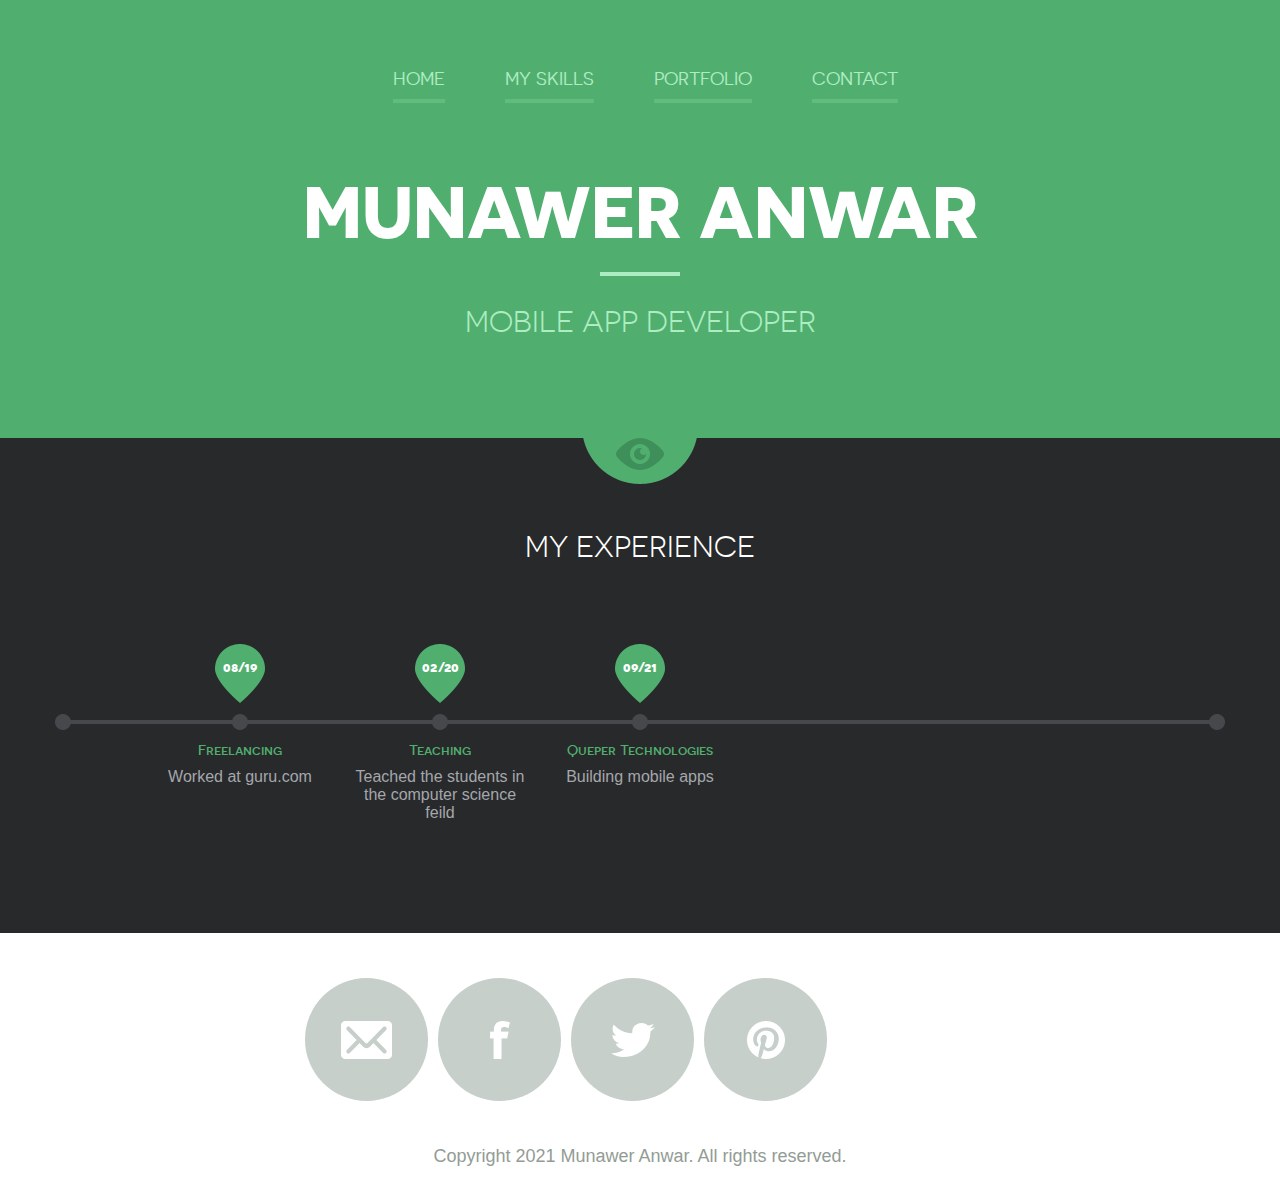
==== index.html @ 9ad7f011 "Add files via upload" ====
<!DOCTYPE html>
<!--[if lte IE 8]> <html class="oldie" lang="en"> <![endif]-->
<!--[if IE 9]> <html class="ie9" lang="en"> <![endif]-->
<!--[if gt IE 9]><!-->
<html lang="en">
  <!--<![endif]-->
  <head>
    <meta charset="utf-8" />
    <meta
      name="viewport"
      content="width=device-width, initial-scale=1, maximum-scale=1, minimum-scale=1, user-scalable=no"
    />
    <meta http-equiv="X-UA-Compatible" content="IE=edge,chrome=1" />
    <meta name="format-detection" content="telephone=no" />
    <title>Munawer Anwar</title>
    <link
      rel="stylesheet"
      href="js/fancybox/jquery.fancybox.css"
      type="text/css"
      media="screen"
    />
    <link rel="stylesheet" href="css/all.css" />
    <link rel="stylesheet" href="css/screen.css" />
    <!--[if lt IE 9]>
      <script src="http://html5shiv.googlecode.com/svn/trunk/html5.js"></script>
    <![endif]-->
  </head>
  <body>
    <div id="wrapper">
      <div class="wrapper-holder">
        <header id="header">
          <a class="menu_trigger" href="#">menu</a>
          <nav id="nav">
            <ul>
              <li><a class="active" href="index.html">Home</a></li>
              <li><a href="myskills.html">My skills</a></li>
              <li><a href="Portfolio.html">Portfolio</a></li>
              <li><a href="Contact.html">Contact</a></li>
            </ul>
          </nav>
          <h1 class="logo">Munawer Anwar</h1>
          <h2 class="slogan">Mobile App Developer</h2>
        </header>
      </div>
      <div class="wrapper-holder grey">
        <section id="main">
          <h2>My Experience</h2>
          <div class="box_timeline_holder">
            <div class="box_timeline">
              <ul>
                <li>
                  <div class="date">
                    <span>08/19</span>
                  </div>
                  <h3>Freelancing</h3>
                  <p>Worked at guru.com</p>
                </li>
                <li>
                  <div class="date">
                    <span>02/20</span>
                  </div>
                  <h3>Teaching</h3>
                  <p>Teached the students in the computer science feild</p>
                </li>
                <li>
                  <div class="date">
                    <span>09/21</span>
                  </div>
                  <h3>Queper Technologies</h3>
                  <p>Building mobile apps</p>
                </li>
              </ul>
            </div>
          </div>
        </section>
      </div>
      <footer id="footer">
        <div class="footer-content">
          <ul class="social">
            <li class="email">
              <a href="mailto:munaweranwar2@gmail.com">Email</a>
            </li>
            <li class="facebook">
              <a href="https://www.facebook.com/Mr.Munawer">Facebook</a>
            </li>
            <li class="twitter">
              <a href="https://www.twitter.com/MunawerAnwar">Twitter</a>
            </li>
            <li class="pinterest">
              <a href="https://www.linkedin.com/in/munaweranwar">LinkedIn</a>
            </li>
          </ul>
          <p class="copy">Copyright 2021 Munawer Anwar. All rights reserved.</p>
        </div>
      </footer>
    </div>
    <script src="http://code.jquery.com/jquery-1.11.1.min.js"></script>
    <script src="js/isotope.pkgd.min.js"></script>
    <script src="js/cells-by-row.js"></script>
    <script
      type="text/javascript"
      src="js/fancybox/jquery.fancybox.pack.js"
    ></script>
    <script type="text/javascript" src="js/main.js"></script>
  </body>
</html>
---- css/all.css ----
@font-face {
  font-family: "novecentosanswide";
  src: url("../fonts/novecentosanswide-normal-webfont.eot");
  src: url("../fonts/novecentosanswide-normal-webfont.eot?#iefix")
      format("embedded-opentype"),
    url("../fonts/novecentosanswide-normal-webfont.woff") format("woff"),
    url("../fonts/novecentosanswide-normal-webfont.ttf") format("truetype"),
    url("../fonts/novecentosanswide-normal-webfont.svg#novecento_sans_widenormal")
      format("svg");
  font-weight: normal;
  font-style: normal;
}
@font-face {
  font-family: "novecentosanswide";
  src: url("../fonts/novecentosanswide-bold-webfont.eot");
  src: url("../fonts/novecentosanswide-bold-webfont.eot?#iefix")
      format("embedded-opentype"),
    url("../fonts/novecentosanswide-bold-webfont.woff") format("woff"),
    url("../fonts/novecentosanswide-bold-webfont.ttf") format("truetype"),
    url("../fonts/novecentosanswide-bold-webfont.svg#novecentosanswidebold")
      format("svg");
  font-weight: bold;
  font-style: normal;
}
@font-face {
  font-family: "novecento_sans_widebook";
  src: url("../fonts/novecentosanswide-book-webfont.eot");
  src: url("../fonts/novecentosanswide-book-webfont.eot?#iefix")
      format("embedded-opentype"),
    url("../fonts/novecentosanswide-book-webfont.woff") format("woff"),
    url("../fonts/novecentosanswide-book-webfont.ttf") format("truetype"),
    url("../fonts/novecentosanswide-book-webfont.svg#novecento_sans_widebook")
      format("svg");
  font-weight: normal;
  font-style: normal;
}
@font-face {
  font-family: "novecento_sans_widemedium";
  src: url("../fonts/novecentosanswide-medium-webfont.eot");
  src: url("../fonts/novecentosanswide-medium-webfont.eot?#iefix")
      format("embedded-opentype"),
    url("../fonts/novecentosanswide-medium-webfont.woff") format("woff"),
    url("../fonts/novecentosanswide-medium-webfont.ttf") format("truetype"),
    url("../fonts/novecentosanswide-medium-webfont.svg#novecento_sans_widemedium")
      format("svg");
  font-weight: normal;
  font-style: normal;
}
html,
body,
div,
span,
applet,
object,
iframe,
h1,
h2,
h3,
h4,
h5,
h6,
p,
blockquote,
pre,
a,
abbr,
acronym,
address,
big,
cite,
code,
del,
dfn,
em,
img,
ins,
kbd,
q,
s,
samp,
small,
strike,
sub,
sup,
tt,
var,
b,
u,
i,
center,
dl,
dt,
dd,
ol,
ul,
li,
fieldset,
form,
label,
legend,
table,
caption,
tbody,
tfoot,
thead,
tr,
th,
td,
article,
aside,
canvas,
details,
figcaption,
figure,
footer,
header,
hgroup,
menu,
nav,
section,
summary,
time,
mark,
audio,
video {
  margin: 0;
  padding: 0;
  border: 0;
  font-size: 100%;
  font: inherit;
  vertical-align: baseline;
}

article,
aside,
details,
figcaption,
figure,
footer,
header,
hgroup,
menu,
nav,
section {
  display: block;
}

img {
  vertical-align: middle;
}

ol,
ul {
  list-style: none;
}

blockquote,
q {
  quotes: none;
}

blockquote:before,
blockquote:after,
q:before,
q:after {
  content: "";
  content: none;
}

table {
  border-collapse: collapse;
  border-spacing: 0;
}

a[href],
label[for],
select,
input[type="checkbox"],
input[type="radio"] {
  cursor: pointer;
}

button,
input[type="button"],
input[type="image"],
input[type="reset"],
input[type="submit"] {
  padding: 0;
  overflow: visible;
  cursor: pointer;
}
input[type="text"],
input[type="email"],
input[type="reset"],
input[type="button"],
input[type="submit"],
button {
  -webkit-appearance: none;
  -webkit-border-radius: 0;
}
input[type="url"],
input[type="password"],
input[type="text"],
input[type="email"],
input[type="reset"],
input[type="button"],
input[type="submit"],
button,
textarea {
  -webkit-appearance: none;
  -webkit-border-radius: 0;
  box-sizing: border-box;
  -webkit-box-sizing: border-box;
  -moz-box-sizing: border-box;
}

button::-moz-focus-inner,
input[type="button"]::-moz-focus-inner,
input[type="image"]::-moz-focus-inner,
input[type="reset"]::-moz-focus-inner,
input[type="submit"]::-moz-focus-inner {
  border: 0;
}

body,
html {
  height: 100%;
}
body {
  margin: 0;
  color: #a4a7ac;
  font: 18px Arial, Helvetica, sans-serif;
  -webkit-text-size-adjust: none;
}
img {
  border-style: none;
  vertical-align: top;
}
a {
  text-decoration: none;
  color: #6e6e6e;
}
a:hover {
  text-decoration: underline;
}
#wrapper {
  width: 100%;
  height: 100%;
  display: table;
}
.wrapper-holder {
  width: 100%;
  display: table-row;
  background: #50af6f;
}
.wrapper-holder.grey {
  background: #28292b;
}
#header {
  max-width: 1170px;
  margin: 0 auto;
  padding: 69px 0 50px;
  position: relative;
}
.menu_trigger {
  width: 31px;
  height: 31px;
  right: 0;
  background: url(../images/btn_mobile_menu.png) no-repeat;
  text-indent: -9999em;
  display: none;
  top: 5px;
  position: absolute;
}
.logo {
  text-align: center;
  font-family: "novecentosanswide";
  font-weight: bold;
  color: #fff;
  font-size: 72px;
  line-height: 74px;
  display: block;
  text-transform: uppercase;
  margin: 85px 0 23px;
}
#nav {
  position: relative;
  display: table;
  margin: 0 auto 22px;
  padding: 0 0 0 10px;
}
#nav ul {
  text-align: center;
}
#nav ul li {
  float: left;
  padding: 0 0 0 60px;
}
#nav ul li:first-child {
  padding: 0;
}
#nav ul a {
  color: #aeecc2;
  font-size: 18px;
  line-height: 20px;
  text-transform: uppercase;
  padding: 0 0 10px;
  border-bottom: 4px solid #62bb7f;
  font-family: "novecentosanswide";
  font-weight: normal;
}
#nav ul a:hover,
#nav ul a.active {
  color: #fff;
  border-bottom: 4px solid #fff;
  text-decoration: none;
  -webkit-transition: all 0.5s ease-in-out;
  -moz-transition: all 0.5s ease-in-out;
  -o-transition: all 0.5s ease-in-out;
  transition: all 0.5s ease-in-out;
}
h2.slogan {
  display: block;
  text-align: center;
  text-transform: uppercase;
  font-family: "novecento_sans_widebook";
  font-size: 30px;
  line-height: 32px;
  color: #aeecc2;
  padding: 34px 0 50px 0;
  background: url(../images/slogan_bg.gif) no-repeat 50% 0;
}
/*main
 */
#main {
  max-width: 1170px;
  margin: 0 auto;
  padding: 93px 0 76px;
  position: relative;
  background: url(../images/icon_header.png) no-repeat 50% 0;
}
#main h2 {
  display: block;
  text-align: center;
  text-transform: uppercase;
  font-family: "novecento_sans_widebook";
  font-size: 30px;
  line-height: 32px;
  color: #fff;
  margin: 0 0 81px;
}
.box_timeline_holder {
  background: url(../images/bg_timeline_l.png) no-repeat 0 70px;
  position: relative;
  padding: 0 0 0 100px;
  overflow: hidden;
}
.box_timeline {
  background: url(../images/bg_timeline_r.png) no-repeat 100% 70px;
  position: relative;
  padding: 0 100px 0 0;
  overflow: hidden;
}
.box_timeline ul {
  position: relative;
  background: url(../images/bg_ul.gif) repeat-x 0 76px;
  overflow: hidden;
}
.box_timeline ul li {
  float: left;
  width: 170px;
  margin: 0 0 0 30px;
  background: url(../images/bg_ul.gif) repeat-x 0 76px;
}
.box_timeline ul li:first-child {
  margin: 0;
}
.box_timeline ul li .date {
  background: url(../images/bg_timeline_c.png) no-repeat 50% 0;
  height: 86px;
  width: 170px;
  margin: 0 auto 12px;
  overflow: hidden;
}
.box_timeline ul li .date span {
  font-family: "novecentosanswide";
  font-weight: bold;
  color: #fff;
  font-size: 14px;
  line-height: 16px;
  display: block;
  text-align: center;
  padding: 15px 0 0 0;
}
.box_timeline h3 {
  font-family: "novecento_sans_widemedium";
  color: #50af6f;
  font-size: 14px;
  line-height: 16px;
  display: block;
  text-align: center;
  margin: 0 0 10px;
}
.box_timeline p {
  font-family: Arial, Helvetica, sans-serif;
  color: #a4a7ac;
  font-size: 16px;
  line-height: 18px;
  display: block;
  text-align: center;
  margin: 0 0 10px;
}
/*skills*/
#main .skills_holder h2 {
  text-align: left;
  margin: 0 0 40px;
}
.skills_holder {
  width: 100%;
  overflow: hidden;
  margin: 0 0 40px;
}
.skills_holder .column {
  width: 470px;
  float: left;
  margin: 0 10px 0 0;
}
.skills_holder .column.column-add {
  float: right;
  margin: 0;
}
.progress {
  overflow: hidden;
  width: 100%;
  margin: 20px 0 3px 0;
}
.progress li {
  overflow: hidden;
  height: 43px;
  line-height: 43px;
  background: #46484c;
  border-radius: 5px;
  behavior: url(css/PIE.htc);
  margin: 0 0 27px;
}
.progress li span {
  background: #50af6f;
  color: #fff;
  text-transform: uppercase;
  display: block;
  font-family: "novecentosanswide";
  font-weight: normal;
  font-size: 18px;
  padding: 0 0 0 20px;
}
.progress li span.photoshop {
  width: 100%;
}
.progress li span.illustrator {
  width: 70%;
}
.progress li span.indesign {
  width: 40%;
}
.progress li span.flash {
  width: 80%;
}
.progress li span.html {
  width: 75%;
}
.progress li span.wordpress {
  width: 85%;
}
.progress li span.jquery {
  width: 70%;
}
.progress li span.seo {
  width: 40%;
}
.plagin_list {
  width: 100%;
  overflow: hidden;
  margin: 0 0 65px;
}
.plagin_list li {
  float: left;
  margin: 0 0 0 25px;
  border-radius: 50%;
  behavior: url(css/PIE.htc);
  text-indent: -9999px;
  background: #28292b;
  width: 121px;
  height: 121px;
  position: relative;
  display: inline-block;
  border: 1px solid #46484c;
}
.plagin_list li:first-child {
  margin: 0;
}
.plagin_list li a {
  display: block;
  vertical-align: middle;
  height: 100%;
  position: relative;
}
.plagin_list li.li_1 a {
  background: url(../images/icon_ps.png) no-repeat 50% 50%;
}
.plagin_list li.li_2 a {
  background: url(../images/icon_ai.png) no-repeat 50% 50%;
}
.plagin_list li.li_3 a {
  background: url(../images/icon_ld.png) no-repeat 50% 50%;
}
.plagin_list li.li_4 a {
  background: url(../images/icon_fl.png) no-repeat 50% 50%;
}
.plagin_list li.li_5 a {
  background: url(../images/icon_html.png) no-repeat 50% 50%;
}
.plagin_list li.li_6 a {
  background: url(../images/icon_wp.png) no-repeat 50% 50%;
}
.plagin_list li.li_7 a {
  background: url(../images/icon_jq.png) no-repeat 50% 50%;
}
.plagin_list li.li_8 a {
  background: url(../images/icon_seo.png) no-repeat 50% 50%;
}
.wrapper-holder.grey p {
  padding: 0 0 25px;
}
.plagin_list.none {
  display: none;
}

/*portfolio*/
.sub_nav {
  position: relative;
  display: table;
  margin: 0 auto 79px;
  padding: 0 0 0 10px;
  text-align: center;
}
.sub_nav li {
  padding: 0 0 0 45px;
  display: inline-block;
}
/* .sub_nav li:first-child{padding: 0;} */
.sub_nav a {
  color: #a4a7ac;
  font-size: 14px;
  line-height: 16px;
  text-transform: uppercase;
  padding: 0 0 10px;
  border-bottom: 4px solid #3b3c3e;
  font-family: "novecentosanswide";
  font-weight: normal;
}
.sub_nav a:hover,
.sub_nav a.active {
  color: #50af6f;
  border-bottom: 4px solid #50af6f;
  text-decoration: none;
  -webkit-transition: all 0.5s ease-in-out;
  -moz-transition: all 0.5s ease-in-out;
  -o-transition: all 0.5s ease-in-out;
  transition: all 0.5s ease-in-out;
}
/* begin add */
.sub_nav li {
  color: #a4a7ac;
  font-size: 14px;
  line-height: 16px;
  text-transform: uppercase;
  margin: 0 22px;
  padding: 0 0 10px;
  border-bottom: 4px solid #3b3c3e;
  font-family: "novecentosanswide";
  font-weight: normal;
}
.sub_nav li:hover,
.sub_nav .active {
  color: #50af6f;
  border-bottom: 4px solid #50af6f;
  text-decoration: none;
  cursor: pointer;
  -webkit-transition: all 0.5s ease-in-out;
  -moz-transition: all 0.5s ease-in-out;
  -o-transition: all 0.5s ease-in-out;
  transition: all 0.5s ease-in-out;
}
/* end add */
.item-list {
  overflow: hidden;
  text-align: center;
  margin: 0 0 0 -24px;
}
.item-list li {
  display: inline-block;
  margin: 0 0 25px 24px;
  vertical-align: top;
  font-size: 0;
}
.item {
  text-align: center;
  width: 270px;
  margin: 0 auto;
}
.item .image {
  position: relative;
}
.item .image img {
  max-width: 500px;
  height: 250px;
}
.item .hover {
  display: none;
  height: 100%;
  left: 0;
  position: absolute;
  top: 0;
  width: 100%;
  background: #6abb84;
  opacity: 0.9;
  border-radius: 50%;
  behavior: url(css/PIE.htc);
}
.item .hover.active {
  display: block;
}
.item .item-content {
  position: relative;
  display: table-cell;
  vertical-align: middle;
  height: 270px;
  z-index: 400;
  padding: 0 30px;
}
.item a {
  text-decoration: none;
}
.item .item-content h4 {
  display: block;
  background: url(../images/bg_white_border.gif) no-repeat 50% 100%;
  color: #fff;
  text-transform: uppercase;
  font-family: "novecentosanswide";
  font-weight: bold;
  font-size: 14px;
  line-height: 16px;
  padding: 0 0 20px;
  text-align: center;
  margin: 0 0 15px;
}
.item .item-content p {
  color: #fff;
  text-align: center;
  display: block;
  font-size: 15px;
  line-height: 17px;
}
/*contact*/
.clear {
  clear: both;
}
.images_holder {
  float: left;
  margin: 5px 130px 0 0;
  width: 370px;
}
.images_holder img {
  width: 100%;
  height: auto;
  display: inline;
}
.box_contact {
  overflow: hidden;
  margin: 54px 0 0 0;
}
.box_contact span {
  color: #fff;
  font-family: "novecento_sans_widebook";
  font-size: 30px;
  line-height: 32px;
  text-transform: uppercase;
  display: block;
  margin: 0 0 55px;
  padding: 5px 0 18px 80px;
}
.box_contact span.email {
  background: url(../images/icon_email2.png) no-repeat;
}
.box_contact span.phone {
  background: url(../images/icon_phone.png) no-repeat;
}
.box_contact span.skype {
  background: url(../images/icon_skype.png) no-repeat;
}
/*footer
 */
#footer {
  width: 100%;
  overflow: hidden;
  display: table-footer-group;
  background: #fff;
}
.footer-content {
  max-width: 1170px;
  margin: 0 auto;
  padding: 45px 0 20px;
  color: #a5a5a5;
}
.footer-content .social {
  overflow: hidden;
  margin: 0 auto 45px;
  width: 670px;
}
.footer-content .social li {
  float: left;
  margin: 0 0 0 10px;
  border-radius: 50%;
  behavior: url(css/PIE.htc);
  text-indent: -9999px;
  background: #c6cfc9;
  width: 123px;
  height: 123px;
  position: relative;
  display: table;
}
.footer-content .social li:first-child {
  margin: 0;
}
.footer-content .social li:hover {
  background: #50af6f;
  -webkit-transition: all 0.5s ease-in-out;
  -moz-transition: all 0.5s ease-in-out;
  -o-transition: all 0.5s ease-in-out;
  transition: all 0.5s ease-in-out;
}
.footer-content .social li a {
  display: table-cell;
  position: relative;
}
.footer-content .social li.email a {
  background: url(../images/icon_email.png) no-repeat 50% 50%;
}
.footer-content .social li.facebook a {
  background: url(../images/icon_fb.png) no-repeat 50% 50%;
}
.footer-content .social li.google a {
  background: url(../images/icon_gl.png) no-repeat 50% 50%;
}
.footer-content .social li.twitter a {
  background: url(../images/icon_tw.png) no-repeat 50% 50%;
}
.footer-content .social li.pinterest a {
  background: url(../images/icon_pn.png) no-repeat 50% 50%;
}
.footer-content p {
  font: 18px/20px Arial, Helvetica, sans-serif;
  display: block;
  text-align: center;
  color: #929c95;
}
/* begin add	 */
.popup_portfolio {
  max-width: 1132px;
}
.popup_portfolio h3 {
  padding-top: 26px;
  font-family: "novecentosanswide";
  font-weight: bold;
  color: #63666a;
  font-size: 18px;
  line-height: 18px;
  text-transform: uppercase;
}
.popup_portfolio time {
  font-family: "novecentosanswide";
  color: #abacaf;
  font-size: 12px;
  line-height: 12px;
  text-transform: uppercase;
}
.popup_portfolio p {
  padding: 17px 0 8px;
  color: #808286;
  font-size: 16px;
  line-height: 30px;
}
.popup_portfolio img {
  width: 100%;
  height: auto;
  border-radius: 8px;
}
.fancybox-close {
  width: 46px;
  height: 46px;
  top: -23px;
  right: -20px;
  background-image: url(../images/ico_btn-close.png);
}
.fancybox-opened .fancybox-skin {
  padding: 20px !important;
  border-radius: 10px;
}
.fancybox-nav {
  display: none;
}
/* end add	 */

@media (-webkit-min-device-pixel-ratio: 2),
  (min--moz-device-pixel-ratio: 2),
  (-o-min-device-pixel-ratio: 2/1),
  (min-device-pixel-ratio: 2),
  (min-resolution: 192dpi),
  (min-resolution: 2dppx) {
  #main {
    background-image: url(../images/icon_header@x2.png);
    background-size: 114px 46px;
  }
  .menu_trigger {
    background-image: url(../images/btn_mobile_menu@x2.png);
    background-size: 31px 30px;
  }
  .slogan {
    background-image: url(../images/slogan_bg@x2.gif);
    background-size: 80px 4px;
  }
  .box_timeline_holder {
    background-image: url(../images/bg_timeline_l@x2.png);
    background-size: 100px 16px;
  }
  .box_timeline {
    background-image: url(../images/bg_timeline_r@x2.png);
    background-size: 100px 16px;
  }
  .box_timeline ul li .date {
    background-image: url(../images/bg_timeline_c@x2.png);
    background-size: 50px 86px;
  }
  .footer-content .social li.email a {
    background-image: url(../images/icon_email@x2.png);
    background-size: 51px 38px;
  }
  .footer-content .social li.facebook a {
    background-image: url(../images/icon_fb@x2.png);
    background-size: 20px 38px;
  }
  .footer-content .social li.google a {
    background-image: url(../images/icon_gl@x2.png);
    background-size: 42px 38px;
  }
  .footer-content .social li.twitter a {
    background-image: url(../images/icon_tw@x2.png);
    background-size: 44px 34px;
  }
  .footer-content .social li.pinterest a {
    background-image: url(../images/icon_pn@x2.png);
    background-size: 38px 38px;
  }
  .plagin_list li.li_1 a {
    background-image: url(../images/icon_ps@x2.png);
    background-size: 49px 42px;
  }
  .plagin_list li.li_2 a {
    background-image: url(../images/icon_ai@x2.png);
    background-size: 45px 42px;
  }
  .plagin_list li.li_3 a {
    background-image: url(../images/icon_ld@x2.png);
    background-size: 40px 43px;
  }
  .plagin_list li.li_4 a {
    background-image: url(../images/icon_fl@x2.png);
    background-size: 34px 42px;
  }
  .plagin_list li.li_5 a {
    background-image: url(../images/icon_html@x2.png);
    background-size: 39px 55px;
  }
  .plagin_list li.li_6 a {
    background-image: url(../images/icon_wp@x2.png);
    background-size: 55px 55px;
  }
  .plagin_list li.li_7 a {
    background-image: url(../images/icon_jq@x2.png);
    background-size: 87px 20px;
  }
  .plagin_list li.li_8 a {
    background-image: url(../images/icon_seo@x2.png);
    background-size: 60px 24px;
  }
  .box_contact span.email {
    background-image: url(../images/icon_email2@x2.png);
    background-size: 54px 41px;
  }
  .box_contact span.phone {
    background-image: url(../images/icon_phone@x2.png);
    background-size: 54px 54px;
  }
  .box_contact span.skype {
    background-image: url(../images/icon_skype@x2.png);
    background-size: 54px 51px;
  }
  /* begin add	 */
  .fancybox-close {
    background-image: url(../images/ico_btn-close@x2.png);
    background-size: 46px 46px;
  }
  /* end add	 */
}
---- css/screen.css ----
@media only screen and (max-width : 1210px) {
}
@media only screen and (max-width : 1190px) {
	#main {margin:0 20px;}
	.box_timeline_holder{padding: 0 0 0 60px;}
	.box_timeline{padding: 0 60px 0 0;}
	.box_timeline ul li{margin: 0 0 0 25px;}
	.skills_holder .column{width: 450px;}
	.plagin_list li{margin: 0 0 0 2%;display: inline-block;float: none;width: 10%;height: 110px;}
	.item-list{margin: 0;}
/* 	.item-list li{ width: 30%; margin-left: 0;text-align: center;} */

	#container.item-list{width: 900px; margin: 0 auto;}
}
@media only screen and (max-width : 1130px) {
	.box_timeline_holder{padding: 0 0 0 40px;}
	.box_timeline{padding: 0 40px 0 0;}
	.box_timeline ul li{margin: 0 0 0 15px;}
	.images_holder{margin: 5px 80px 0 0;}
	.box_contact span{font-size: 25px;}
}
@media only screen and (max-width : 1100px) {
	.plagin_list li{ }
}
@media only screen and (max-width : 1050px) {
	.box_timeline_holder{padding: 0 0 0 20px;}
	.box_timeline{padding: 0 20px 0 0;}
	.box_timeline ul li{margin: 0 0 0 5px;}
	.plagin_list li{ height: 90px;}
/* 	.item-list li{ width: 49%;} */
}
@media only screen and (max-width : 980px) {

	#nav {float:none; width: 100%;}
	#nav ul {
		text-align:center;
		margin:0;
	}
	#nav ul li {
		display:inline-block;
		padding: 0 15px;
		float:none;
	}
	.logo {
		margin: 0 auto 20px;
		font-size: 62px;
		line-height: 70px;
	}
	#header {
		padding: 20px 10px;
	}
	.box_timeline_holder{padding: 0 0 0 10px;}
	.box_timeline{padding: 0 10px 0 0;}
	.box_timeline ul li{margin: 0;width: 20%;}
	.skills_holder .column{
		width: 100%;
		float: none;
		display: block;
	}
	.skills_holder .column.column-add {padding: 0 !important;}
	.plagin_list.none{display: block;width: 540px;margin: 0 auto 30px;}
	.plagin_list{display: none;}
	.plagin_list.none li{height: 121px;width: 121px;}
	.box_contact span{font-size: 23px;margin: 0 0 40px;}
	.images_holder{margin: 5px 30px 0 0;width: 300px;}
	.box_contact{margin: 40px 0 0 0;}
	#main .skills_holder h2{margin: 0 0 25px;}
	h2.slogan{
		padding-bottom: 14px;
	}
	#container.item-list{width: 600px;}
	.sub_nav li{padding:10px 0;}
}
@media only screen and (max-width : 840px) {
	.box_timeline ul li{margin: 0;width: 100%;float: none;}
	#main h2{margin: 0 0 30px;}
	.images_holder {
		margin: 5px auto 20px;
		width: 300px;
		float: none;
	}
	.box_contact {
		margin: 40px auto 0;
		width: 460px;
	}
	.box_timeline_holder,.box_timeline{background: none;}
}
@media only screen and (max-width : 768px) {
	.footer-content {padding: 45px 10px 20px;}
	.menu_trigger {
		display: block;
		top: 28px;
	}
	#nav {display: none;padding: 0;margin: 0 0 25px;top: 20px;}
	#nav ul li {
		display:block;
		padding: 0;	
	}
	#nav ul a {
		display:block;
		padding: 8px;
	}
	#nav ul a:hover {
		color: #fff;
		text-decoration:none;
	}
	.footer-content .social{margin: 0 auto 30px;}
	.footer-content .social li{margin: 0 0 0 4px; width: 50px; height: 50px;}
	.footer-content .social li.email a{	background-size: 20px auto;	}
	.footer-content .social li.facebook a{	background-size: 15px auto;	}
	.footer-content .social li.google a{	background-size: 20px auto;	}
	.footer-content .social li.twitter a{	background-size: 20px auto;	}
	.footer-content .social li.pinterest a{	background-size: 20px auto;	}
	.footer-content .social{width: 269px;}
	.logo {font-size: 56px;line-height: 68px;}
	#wrapper.inner .menu_trigger,#wrapper.portfolio .menu_trigger{top: 6px;}
}
@media only screen and (max-width : 680px) {
	#container.item-list{width: 300px;}
	.item-list li{margin-left:0;}
}
@media only screen and (max-width : 640px) {
	.menu_trigger {
		top: 25px;
	}
	.plagin_list.none{width: 480px;}
	.plagin_list.none li{width: 20%;margin: 0 0 0 2%;height: 95px;}
	.skills_holder{margin: 0 0 10px;}
	.logo{
		font-size: 54px;
		line-height: 60px;
	}
}
@media only screen and (max-width : 600px) {
/* 	.sub_nav li{padding: 0 0 0 30px;} */
	.logo{
		font-size: 46px;
		line-height: 56px;
	}
/* 	.item{
		width: 180px;
	}
	.item .item-content{
		height: 180px;
	}
	.item .item-content p{
		display: none
	} */
}
@media only screen and (max-width : 550px) {
	.plagin_list.none{width: 420px;}
	.plagin_list.none li{width: 20%;margin: 0 0 0 2%;height: 84px;}
	.sub_nav li{padding: 0;text-align: center;margin: 0 0 15px; display: block;}
	.sub_nav{margin: 0 auto 40px;}
	.box_contact {
		margin: 40px auto 0;
		width: 300px;
	}
	.box_contact span.email{font-size: 14px;}
	#nav ul a:hover, #nav ul a.active,#nav ul a{border: none;}
	#wrapper.portfolio #main{padding:93px 0 0 0; }
	.logo{margin: 0 auto 20px;font-size: 40px;		line-height: 52px;}
}
@media only screen and (max-width : 480px) {
	.logo{
		font-size: 52px;
		line-height: 54px;
	}
	.slogan{
		font-size: 20px;
		line-height: 22px;
	}
	.plagin_list.none{display: none;}
	.plagin_list{display: block;}
	.plagin_list li,.plagin_list li:first-child{display: inline-block; vertical-align: top; width: 45%; height: auto; border: 0;margin: 0 2% 2% 2%;}
	.plagin_list li a,.plagin_list li:first-child a{width: 121px;height: 121px;border: 1px solid #46484c;border-radius: 50%;margin: 0 auto;}
	.plagin_list{margin: 0 0 20px;}
	#main{margin: 0 10px;}
/* 	.item-list{margin: 0;}
	.item-list li{margin: 0 0 20px;} */
	.menu_trigger{top: 20px;}
}
@media screen and (max-width:420px) {
/* 	.item{
		width: 130px;
	}
	.item .item-content{
		height: 130px;
		padding: 0 15px;
	} */
	.logo{
		font-size: 42px;
		line-height: 44px;
	}
	.slogan{
		font-size: 16px;
		line-height: 18px;
	}
	.box_contact {
		margin: 40px auto 0;
		width: 280px;
	}
	.box_contact span.email{font-size: 12px;}
	.images_holder{width: 280px;margin: 0 auto 20px;}
}
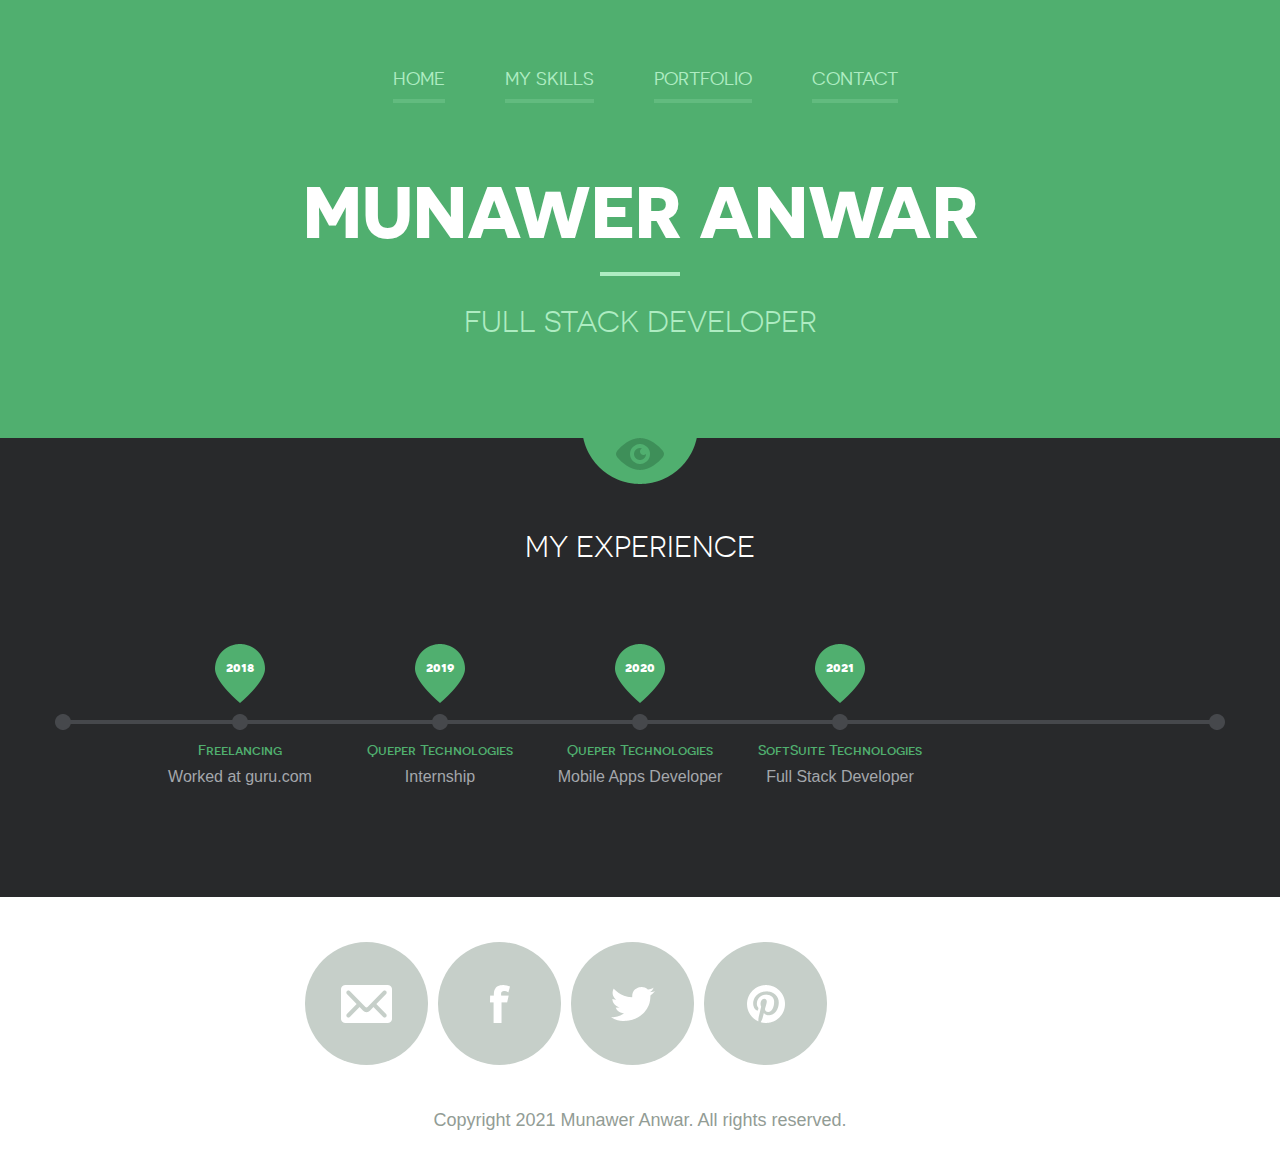
==== commit 186c60fb: "experience update" ====
--- a/index.html
+++ b/index.html
@@ -3,104 +3,103 @@
 <!--[if IE 9]> <html class="ie9" lang="en"> <![endif]-->
 <!--[if gt IE 9]><!-->
 <html lang="en">
-  <!--<![endif]-->
-  <head>
+<!--<![endif]-->
+
+<head>
     <meta charset="utf-8" />
-    <meta
-      name="viewport"
-      content="width=device-width, initial-scale=1, maximum-scale=1, minimum-scale=1, user-scalable=no"
-    />
+    <meta name="viewport" content="width=device-width, initial-scale=1, maximum-scale=1, minimum-scale=1, user-scalable=no" />
     <meta http-equiv="X-UA-Compatible" content="IE=edge,chrome=1" />
     <meta name="format-detection" content="telephone=no" />
     <title>Munawer Anwar</title>
-    <link
-      rel="stylesheet"
-      href="js/fancybox/jquery.fancybox.css"
-      type="text/css"
-      media="screen"
-    />
+    <link rel="stylesheet" href="js/fancybox/jquery.fancybox.css" type="text/css" media="screen" />
     <link rel="stylesheet" href="css/all.css" />
     <link rel="stylesheet" href="css/screen.css" />
     <!--[if lt IE 9]>
       <script src="http://html5shiv.googlecode.com/svn/trunk/html5.js"></script>
     <![endif]-->
-  </head>
-  <body>
+</head>
+
+<body>
     <div id="wrapper">
-      <div class="wrapper-holder">
-        <header id="header">
-          <a class="menu_trigger" href="#">menu</a>
-          <nav id="nav">
-            <ul>
-              <li><a class="active" href="index.html">Home</a></li>
-              <li><a href="myskills.html">My skills</a></li>
-              <li><a href="Portfolio.html">Portfolio</a></li>
-              <li><a href="Contact.html">Contact</a></li>
-            </ul>
-          </nav>
-          <h1 class="logo">Munawer Anwar</h1>
-          <h2 class="slogan">Mobile App Developer</h2>
-        </header>
-      </div>
-      <div class="wrapper-holder grey">
-        <section id="main">
-          <h2>My Experience</h2>
-          <div class="box_timeline_holder">
-            <div class="box_timeline">
-              <ul>
-                <li>
-                  <div class="date">
-                    <span>08/19</span>
-                  </div>
-                  <h3>Freelancing</h3>
-                  <p>Worked at guru.com</p>
-                </li>
-                <li>
-                  <div class="date">
-                    <span>02/20</span>
-                  </div>
-                  <h3>Teaching</h3>
-                  <p>Teached the students in the computer science feild</p>
-                </li>
-                <li>
-                  <div class="date">
-                    <span>09/21</span>
-                  </div>
-                  <h3>Queper Technologies</h3>
-                  <p>Building mobile apps</p>
-                </li>
-              </ul>
+        <div class="wrapper-holder">
+            <header id="header">
+                <a class="menu_trigger" href="#">menu</a>
+                <nav id="nav">
+                    <ul>
+                        <li><a class="active" href="index.html">Home</a></li>
+                        <li><a href="myskills.html">My skills</a></li>
+                        <li><a href="portfolio.html">Portfolio</a></li>
+                        <li><a href="contact.html">Contact</a></li>
+                    </ul>
+                </nav>
+                <h1 class="logo">Munawer Anwar</h1>
+                <h2 class="slogan">Full Stack Developer</h2>
+            </header>
+        </div>
+        <div class="wrapper-holder grey">
+            <section id="main">
+                <h2>My Experience</h2>
+                <div class="box_timeline_holder">
+                    <div class="box_timeline">
+                        <ul>
+                            <li>
+                                <div class="date">
+                                    <span>2018</span>
+                                </div>
+                                <h3>Freelancing</h3>
+                                <p>Worked at guru.com</p>
+                            </li>
+                            <li>
+                                <div class="date">
+                                    <span>2019</span>
+                                </div>
+                                <h3>Queper Technologies</h3>
+                                <p>Internship</p>
+                            </li>
+                            <li>
+                                <div class="date">
+                                    <span>2020</span>
+                                </div>
+                                <h3>Queper Technologies</h3>
+                                <p>Mobile Apps Developer</p>
+                            </li>
+                            <li>
+                                <div class="date">
+                                    <span>2021</span>
+                                </div>
+                                <h3>SoftSuite Technologies</h3>
+                                <p>Full Stack Developer</p>
+                            </li>
+                        </ul>
+                    </div>
+                </div>
+            </section>
+        </div>
+        <footer id="footer">
+            <div class="footer-content">
+                <ul class="social">
+                    <li class="email">
+                        <a href="mailto:munaweranwar2@gmail.com">Email</a>
+                    </li>
+                    <li class="facebook">
+                        <a href="https://www.facebook.com/Mr.Munawer">Facebook</a>
+                    </li>
+                    <li class="twitter">
+                        <a href="https://www.twitter.com/MunawerAnwar">Twitter</a>
+                    </li>
+                    <li class="pinterest">
+                        <a href="https://www.linkedin.com/in/munaweranwar">LinkedIn</a>
+                    </li>
+                </ul>
+                <p class="copy">Copyright 2021 Munawer Anwar. All rights reserved.</p>
             </div>
-          </div>
-        </section>
-      </div>
-      <footer id="footer">
-        <div class="footer-content">
-          <ul class="social">
-            <li class="email">
-              <a href="mailto:munaweranwar2@gmail.com">Email</a>
-            </li>
-            <li class="facebook">
-              <a href="https://www.facebook.com/Mr.Munawer">Facebook</a>
-            </li>
-            <li class="twitter">
-              <a href="https://www.twitter.com/MunawerAnwar">Twitter</a>
-            </li>
-            <li class="pinterest">
-              <a href="https://www.linkedin.com/in/munaweranwar">LinkedIn</a>
-            </li>
-          </ul>
-          <p class="copy">Copyright 2021 Munawer Anwar. All rights reserved.</p>
-        </div>
-      </footer>
+        </footer>
     </div>
     <script src="http://code.jquery.com/jquery-1.11.1.min.js"></script>
     <script src="js/isotope.pkgd.min.js"></script>
     <script src="js/cells-by-row.js"></script>
-    <script
-      type="text/javascript"
-      src="js/fancybox/jquery.fancybox.pack.js"
-    ></script>
+    <script type="text/javascript" src="js/fancybox/jquery.fancybox.pack.js"></script>
     <script type="text/javascript" src="js/main.js"></script>
-  </body>
-</html>
+</body>
+
+</html>--- a/css/all.css
+++ b/css/all.css
@@ -671,9 +671,10 @@
   width: 370px;
 }
 .images_holder img {
-  width: 100%;
-  height: auto;
+  width: 300px;
+  height: 300px;
   display: inline;
+  border-radius:100%
 }
 .box_contact {
   overflow: hidden;
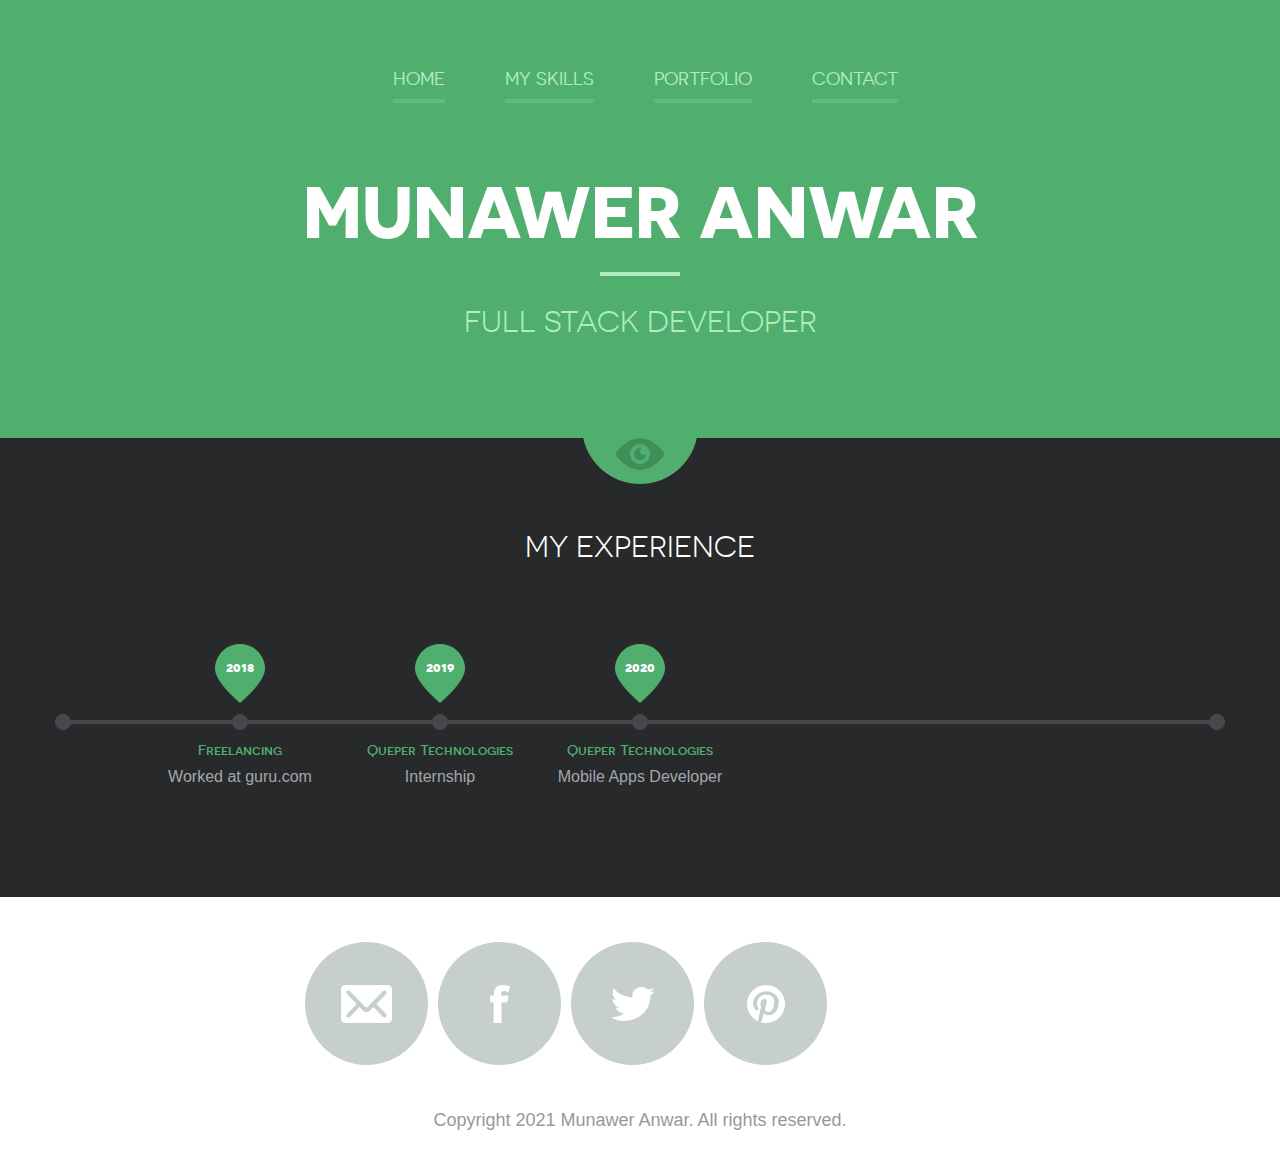
==== commit 38399548: "experience update" ====
--- a/index.html
+++ b/index.html
@@ -63,13 +63,13 @@
                                 <h3>Queper Technologies</h3>
                                 <p>Mobile Apps Developer</p>
                             </li>
-                            <li>
+                            <!-- <li>
                                 <div class="date">
                                     <span>2021</span>
                                 </div>
                                 <h3>SoftSuite Technologies</h3>
                                 <p>Full Stack Developer</p>
-                            </li>
+                            </li> -->
                         </ul>
                     </div>
                 </div>
